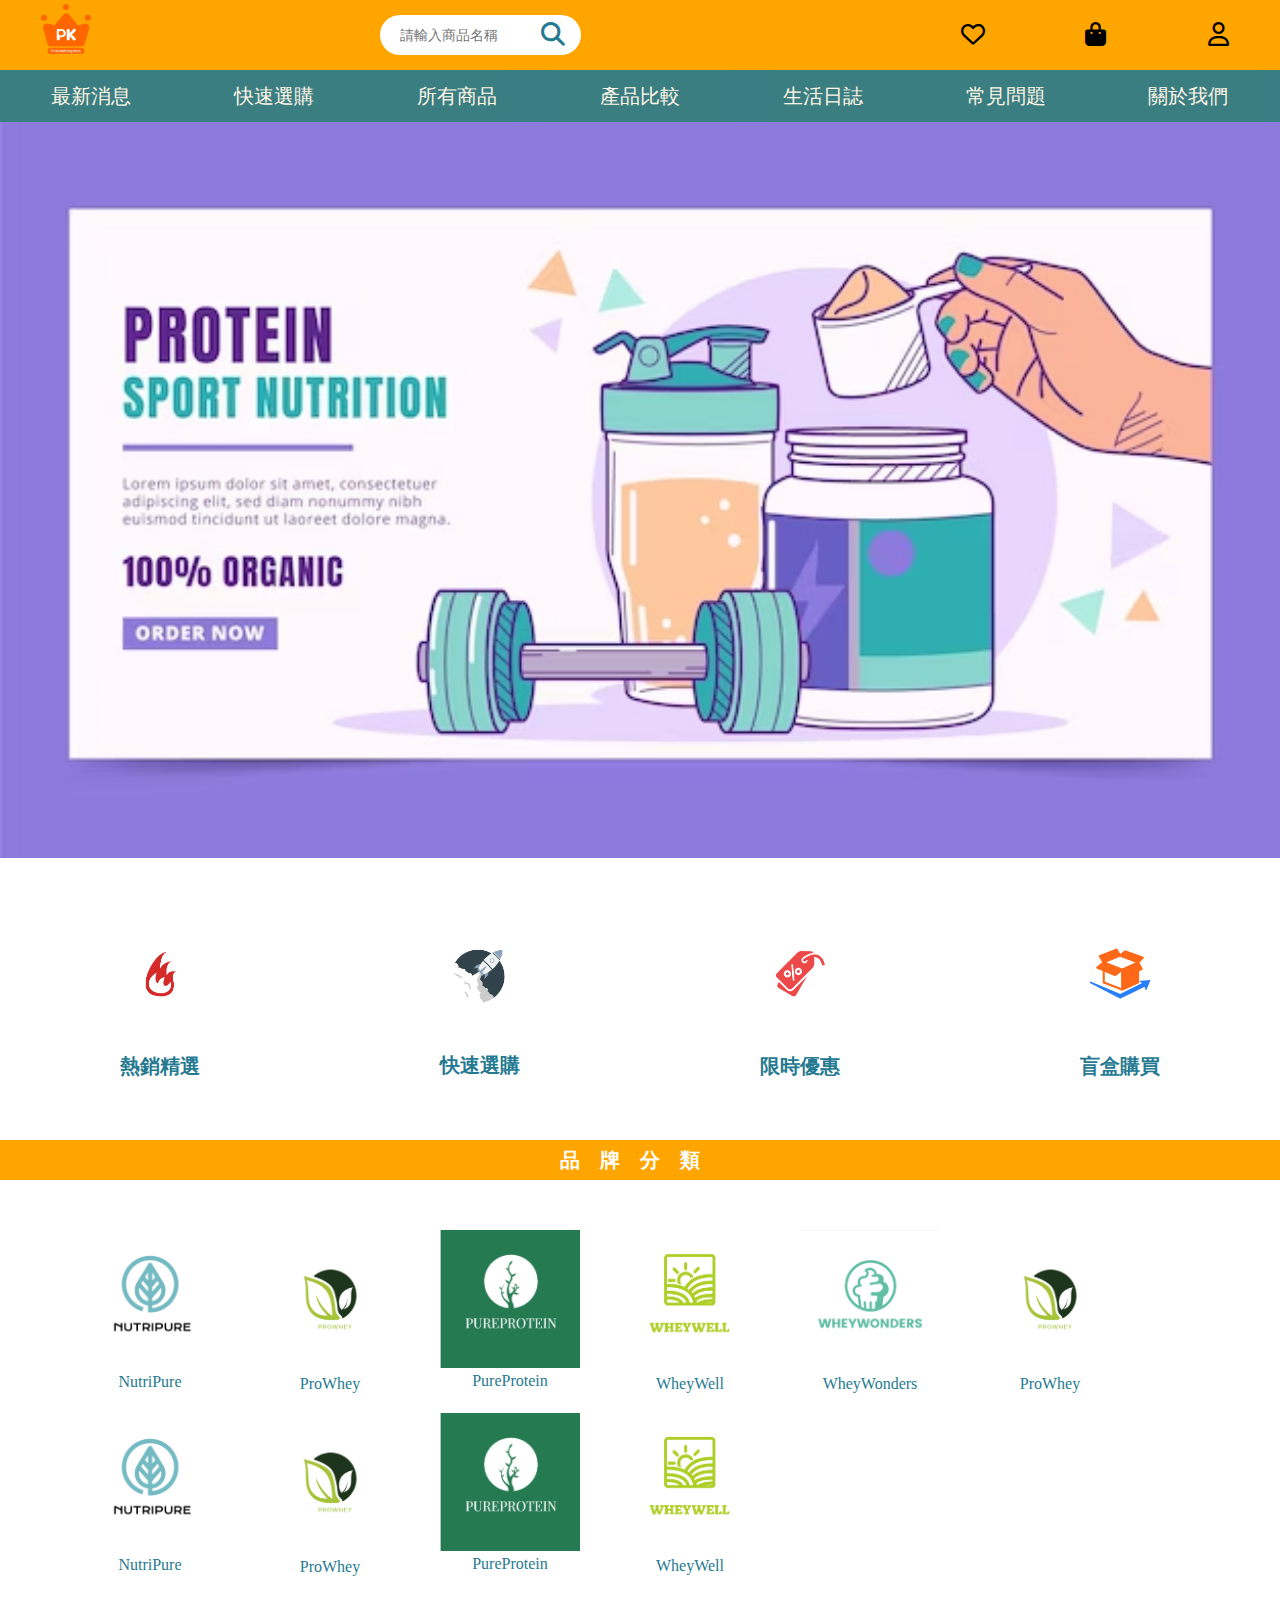
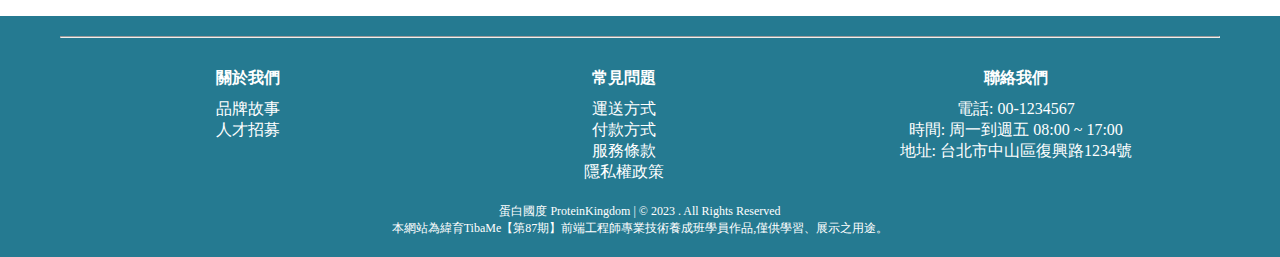
==== index.html @ fda0768e "version1.0" ====
<!DOCTYPE html>
<html lang="en">

<head>
  <meta charset="UTF-8">
  <meta name="viewport" content="width=device-width, initial-scale=1.0">
  <title>蛋白國度|Join and delight</title>
  <link rel="stylesheet" href="./CSS/header.css">
  <link rel="stylesheet" href="./CSS/index.css">
  <link rel="stylesheet" href="./CSS/footer.css">
  <link rel="stylesheet" href="./CSS/all.css">
  <link rel="stylesheet" href="./CSS/fontawesome-free-6.4.2-web/css/all.min.css">
</head>

<body>
  <header class="header">
    <div class="functionBar">
      <div class="logo">
        <a href="./index.html"><img class="logoimg" src="./img/logo_main.svg" alt="logo"></a>
      </div>
      <!-- 收尋欄 -->
      <div class="searchBar">
        <div class="container">
          <input class="input" type="text" placeholder="請輸入商品名稱">
          <div class="right"><i class="fa-solid fa-magnifying-glass fa-xl"></i></div>
        </div>
      </div>
      <div class="menuBtn"><i class="fa-solid fa-bars fa-xl"></i></div>
      <div class="menuBtnClose"><i class="fa-solid fa-x fa-xl"></i></div>
      <div class="favorite">
        <a href="#">
          <i class="fa-regular fa-heart fa-xl"></i>
        </a>
      </div>
      <div class="shoppingCar"><a href="./shoppingcar.html"><i class="fa-solid fa-bag-shopping  fa-xl"></i></a></div>
      <div class="member">
        <a href="#">
          <i class="fa-regular fa-user fa-xl"></i>
        </a>
      </div>
    </div>
    <div class="nav">
      <div class="menu"><a href="./index.html">最新消息</a></div>
      <div class="menu"><a href="./rapidbuy.html">快速選購</a></div>
      <div class="menu"><a href="./index.html">所有商品</a></div>
      <div class="menu"><a href="#">產品比較</a></div>
      <div class="menu"><a href="#">生活日誌</a></div>
      <div class="menu"><a href="#">常見問題</a></div>
      <div class="menu"><a href="./aboutus.html">關於我們</a></div>
    </div>
    <div class="banner">
      <img class="img" src="./img/banner1.avif" alt="banner1">
      <img class="img" src="./img/banner2.avif" alt="banner2">
      <img class="img" src="./img/banner3.avif" alt="banner3">
    </div>
  </header>

  <div class="saleClass">
    <div class="cardBox">
      <a href="./rapidbuy.html">
        <img src="./img/index/hot.png" alt="index_hot">
        <p>熱銷精選</p>
      </a>
    </div>
    <div class="cardBox">
      <a href="./rapidbuy.html">
        <img src="./img/index/rapidbuy.png" alt="rapidbuy">
        <p>快速選購</p>
      </a>
    </div>
    <div class="cardBox">
      <a href="./rapidbuy.html">
        <img src="./img/index/timelimit.png" alt="timelimit">
        <p>限時優惠</p>
      </a>
    </div>
    <div class="cardBox">
      <a href="./rapidbuy.html">
        <img src="./img/index/blindbox.png" alt="blindbox">
        <p>盲盒購買</p>
      </a>
    </div>
  </div>
  <div class="brandTitle">品牌分類</div>
  <div class="brand">
    <div class="brandCard">
      <a href="./rapidbuy.html">
        <img src="./img/brandlogo/NutriPure.png" alt="NutriPure">
        <p>NutriPure</p>
      </a>
    </div>
    <div class="brandCard">
      <a href="./rapidbuy.html">
        <img src="./img/brandlogo/ProWhey.png" alt="ProWhey">
        <p>ProWhey</p>
      </a>
    </div>
    <div class="brandCard">
      <a href="./rapidbuy.html">
        <img src="./img/brandlogo/PureProtein.png" alt="PureProtein">
        <p>PureProtein</p>
      </a>
    </div>
    <div class="brandCard">
      <a href="./rapidbuy.html">
        <img src="./img/brandlogo/WheyWell.png" alt="WheyWell">
        <p>WheyWell</p>
      </a>
    </div>
    <div class="brandCard">
      <a href="./rapidbuy.html">
        <img src="./img/brandlogo/WheyWonders.png" alt="WheyWonders">
        <p>WheyWonders</p>
      </a>
    </div>
    <div class="brandCard">
      <a href="./rapidbuy.html">
        <img src="./img/brandlogo/ProWhey.png" alt="ProWhey">
        <p>ProWhey</p>
      </a>
    </div>
    <div class="brandCard">
      <a href="./rapidbuy.html">
        <img src="./img/brandlogo/NutriPure.png" alt="NutriPure">
        <p>NutriPure</p>
      </a>
    </div>
    <div class="brandCard">
      <a href="./rapidbuy.html">
        <img src="./img/brandlogo/ProWhey.png" alt="ProWhey">
        <p>ProWhey</p>
      </a>
    </div>
    <div class="brandCard">
      <a href="./rapidbuy.html">
        <img src="./img/brandlogo/PureProtein.png" alt="PureProtein">
        <p>PureProtein</p>
      </a>
    </div>
    <div class="brandCard">
      <a href="./rapidbuy.html">
        <img src="./img/brandlogo/WheyWell.png" alt="WheyWell">
        <p>WheyWell</p>
      </a>
    </div>
  </div>
</body>


<!-- footer -->
<footer class="footer">
  <hr>
  <div class="footerOne">

    <div class="box aboutus">
      <div class="title">關於我們</div>
      <div class="content">
        <a href="#">品牌故事</a>
        <a href="#">人才招募</a>
      </div>
    </div>


    <div class="box question">
      <div class="title">常見問題</div>
      <div class="content">
        <a href="#">運送方式</a>
        <a href="#">付款方式</a>
        <a href="#">服務條款</a>
        <a href="#">隱私權政策</a>
      </div>
    </div>
    <div class="box contactus">
      <div class="title" disabled>聯絡我們</div>
      <div class="content">
        <a>電話: 00-1234567</a>
        <a>時間: 周一到週五 08:00 ~ 17:00</a>
        <a>地址: 台北市中山區復興路1234號</a>
      </div>
    </div>
    <div class="copyRight">蛋白國度 ProteinKingdom | © 2023 . All Rights Reserved</div>
  </div>
  <div class="footerTwo">
    本網站為緯育TibaMe【第87期】前端工程師專業技術養成班學員作品,僅供學習、展示之用途。
  </div>

</footer>
<script src="./js/jquery-3.7.1.min.js"></script>
<script src="./js/index.js"></script>
</body>

</html>
---- CSS/header.css ----
.header {
  background-color: #FFA500;
  position: relative;
}

.functionBar {
  display: grid;
  min-height: 60px;
}

.functionBar .logo {
  grid-area: 1/1/2/2;
}

.logo .logoimg {
  height: 50px;
  line-height: 50px;
  margin-top: 4px;
  background-color: #FFA500;
}

.functionBar .searchBar {
  grid-area: 1/3/2/7;
  min-width: 200px;
  padding: 15px 0;

}

.searchBar .container {
  display: grid;
}

.searchBar .container .input {
  grid-area: 1/1/2/5;
  border: 3px solid #257A91;
  height: 40px;
  min-width: 200px;
  border: 0;
  border-radius: 64px;
  padding-left: 20px;
  font-size: 14px;
}


.searchBar .container .right {
  grid-area: 1/4/2/5;
  width: 40px;
  line-height: 40px;
  color: #257A91;
}

.right:hover {
  color: #FFA500;
  cursor: pointer;
}

.right i:hover {
  color: #FFA500;
}



.functionBar .menuBtn {
  grid-area: 1/8/2/9;
  min-width: 40px;
  line-height: 70px;
  text-align: center;
  display: none;
}

.functionBar .menuBtnClose {
  grid-area: 1/8/2/9;
  min-width: 40px;
  line-height: 70px;
  text-align: center;
  display: none;
  z-index: 1;
}


.functionBar .favorite {
  min-width: 40px;
  grid-area: 1/9/2/10;
  line-height: 70px;
  text-align: center;
}

a:hover {

  cursor: pointer;
}

.functionBar .favorite a {
  width: 80px;
}


.functionBar .shoppingCar {
  min-width: 40px;
  grid-area: 1/10/2/11;
  line-height: 70px;
  text-align: center;
}

.functionBar .member {
  min-width: 40px;
  grid-area: 1/11/2/12;
  line-height: 70px;
  text-align: center;
}

/* 選單 */
.header .nav {
  display: flex;
  min-width: fit-content;

}

.header .nav .menu {
  text-align: center;
  width: calc(100% / 7);
  line-height: 52px;
  font-size: 20px;
  background-color: #257A91;
  opacity: .9;
  word-break: keep-all;

}

.menu a {
  color: white;
  padding: 4px 8px;
}

.menuBtn .i:hover,
.menuBtnClose .i:hover {
  color: #257A91 !important;
}

.favorite a:hover,
.shoppingCar a:hover,
.member a:hover {
  color: #257A91 !important;
}

/* banner */
.header .banner {
  display: flex;
  max-width: 100vw;
  overflow: hidden;
}

.banner img {
  position: relative;
  min-width: 100vw;
  animation: banner 9s infinite;
}

/* banner 輪播 */
@keyframes banner {
  0% {
    left: 0px;
  }

  50% {
    left: -100vw;
  }

  100% {
    left: -200vw;
  }

}

@media screen and (max-width: 768px) {

  .header .nav {
    display: flex;
    flex-direction: column;
    position: relative;
    position: fixed;
    right: 30px;
    top: 70px;
    z-index: 1;
  }

  .header .nav .menu {
    text-align: center;
    min-width: fit-content;
    width: 240px;
    line-height: 30px;
    font-size: 18px;
    display: none;
  }

  .menu a {
    color: white;
    padding: 4px 8px;
  }


  .functionBar .menuBtn {
    display: block;
    grid-area: 1/8/2/9;
  }

  .functionBar .menuBtn:hover {
    grid-area: 1/8/2/9;
    cursor: pointer;
    color: #257A91;
  }


  .functionBar .menuBtnClose:hover {
    cursor: pointer;
    color: #257A91;
  }

}

@media screen and (max-width: 350px) {
  .functionBar {
    display: grid;
  }

  .functionBar .logo {
    grid-area: 1/1/2/2;
  }

  .functionBar .searchBar {
    grid-area: 2/1/3/6;
  }

  .functionBar .menuBtn,
  .functionBar .menuBtn:hover,
  .functionBar .menuBtnClose,
  .functionBar .menuBtnClose:hover {
    grid-area: 1/5/2/6;
  }

  .functionBar .favorite {
    grid-area: 1/6/2/7;
  }

  .favorite .shoppingCar {
    grid-area: 1/7/2/8;

  }

  .functionBar .member {
    grid-area: 1/8/2/9;

  }
}
---- CSS/index.css ----
.body {
  margin: 0 auto;
}

.saleClass {

  display: flex;
  flex-wrap: wrap;
  justify-content: space-between;
  margin: 10px 0;
  margin-top: 40px;
}

.saleClass.cardBox {
  width: 150px;
  height: 150px;
  margin: 10px;

}

.cardBox a img {
  width: 150px;
}

.cardBox p {
  color: #257A91;
  text-align: center;
  font-size: 20px;
  font-weight: bold;
}

.cardBox p:hover {
  color: #FFA500;
}

.brandTitle {
  margin-top: 60px;
  min-height: 40px;
  background-color: #FFA500;
  text-align: center;
  line-height: 40px;
  font-size: 20px;
  color: white;
  font-weight: bold;
  letter-spacing: 20px;
}

.brand {
  display: flex;
  flex-wrap: wrap;
  justify-content: flex-start;
  text-align: left;
  margin: 30px auto;
  margin-top: 40px;
  padding: 0 20px;
  max-width: 1200px;
}

.brand .brandCard {
  min-width: 160px;
  margin: 10px;
  text-align: center;
}

.brandCard a img {
  width: 140px;
}

.brandCard p {
  color: #257A91;
}

.brandCard p:hover {
  color: #FFA500;
  font-weight: bold;
}

@media screen and (max-width: 996px) {
  .brand {
    max-width: 800px;
  }
}

@media screen and (max-width: 768px) {
  .saleClass.cardBox {
    min-width: 120px;
  }

  .cardBox a img {
    width: 100px;
    height: 100px;
  }

  .cardBox p {
    color: #257A91;
    text-align: center;
    font-size: 18px;
    font-weight: bold;
  }


  .brand {
    display: flex;
    flex-wrap: wrap;
    justify-content: flex-start;
    max-width: 600px;
  }

  .brand .brandCard {
    max-width: 130px;
    min-width: 120px;

    text-align: center;
  }

  .brandCard a img {
    width: 100px;
  }

}
---- CSS/footer.css ----
.footer {
  /* border: 1px solid red; */
  padding: 20px 60px;
  background-color: #257A91;
  color: white;
  min-width: fit-content;
}

.footerOne {
  display: grid;
}

.aboutus {
  grid-area: 1/1/2/2;
}

.question {
  grid-area: 1/2/2/3;
}

.contactus {
  grid-area: 1/3/2/4;
}

.copyRight {
  grid-area: 2/1/3/4;

}

.footerOne .box {
  margin: 20px 0;
  min-width: 200px;

}

.box .title {
  font-weight: bold;
  margin: 10px 0;
  text-align: center;
}


.content a {
  display: flex;
  color: white;
  justify-content: center;
}

.contactus .content a:hover {
  color: white;
  font-weight: 500;
}



.footerOne .copyRight {
  min-width: 200px;
  font-size: 12px;
  text-align: center;
}

.footerTwo {
  min-width: 200px;
  text-align: center;
  font-size: 12PX;
}

@media screen and (max-width:768px) {
  .footer {
    min-width: 300px;
  }

  .footerOne {

    display: grid;
  }

  .aboutus {
    grid-area: 1/1/2/2;
  }

  .question {
    grid-area: 2/1/3/2;
  }

  .contactus {
    grid-area: 3/1/4/2;
  }

  .copyRight {
    grid-area: 4/1/5/2;

  }

}
---- CSS/all.css ----
* {
  box-sizing: border-box;
  margin: 0 auto;
  padding: 0;
}

a {
  color: black;
  text-decoration: none;
}

a:hover {
  color: #FFA500;
  font-weight: bold;
}



/* breadcrumb */

.breadcrumb {
  background-color: lightgray;
  padding: 2px;
  padding-left: 12px;
  font-size: 14px;
  font-weight: bold;
}

.breadcrumb a {
  border-right: 1px solid black;
  padding: 0 5px;
}

.breadcrumb a:last-child {
  text-decoration: underline;
  border-right: 0px;
}
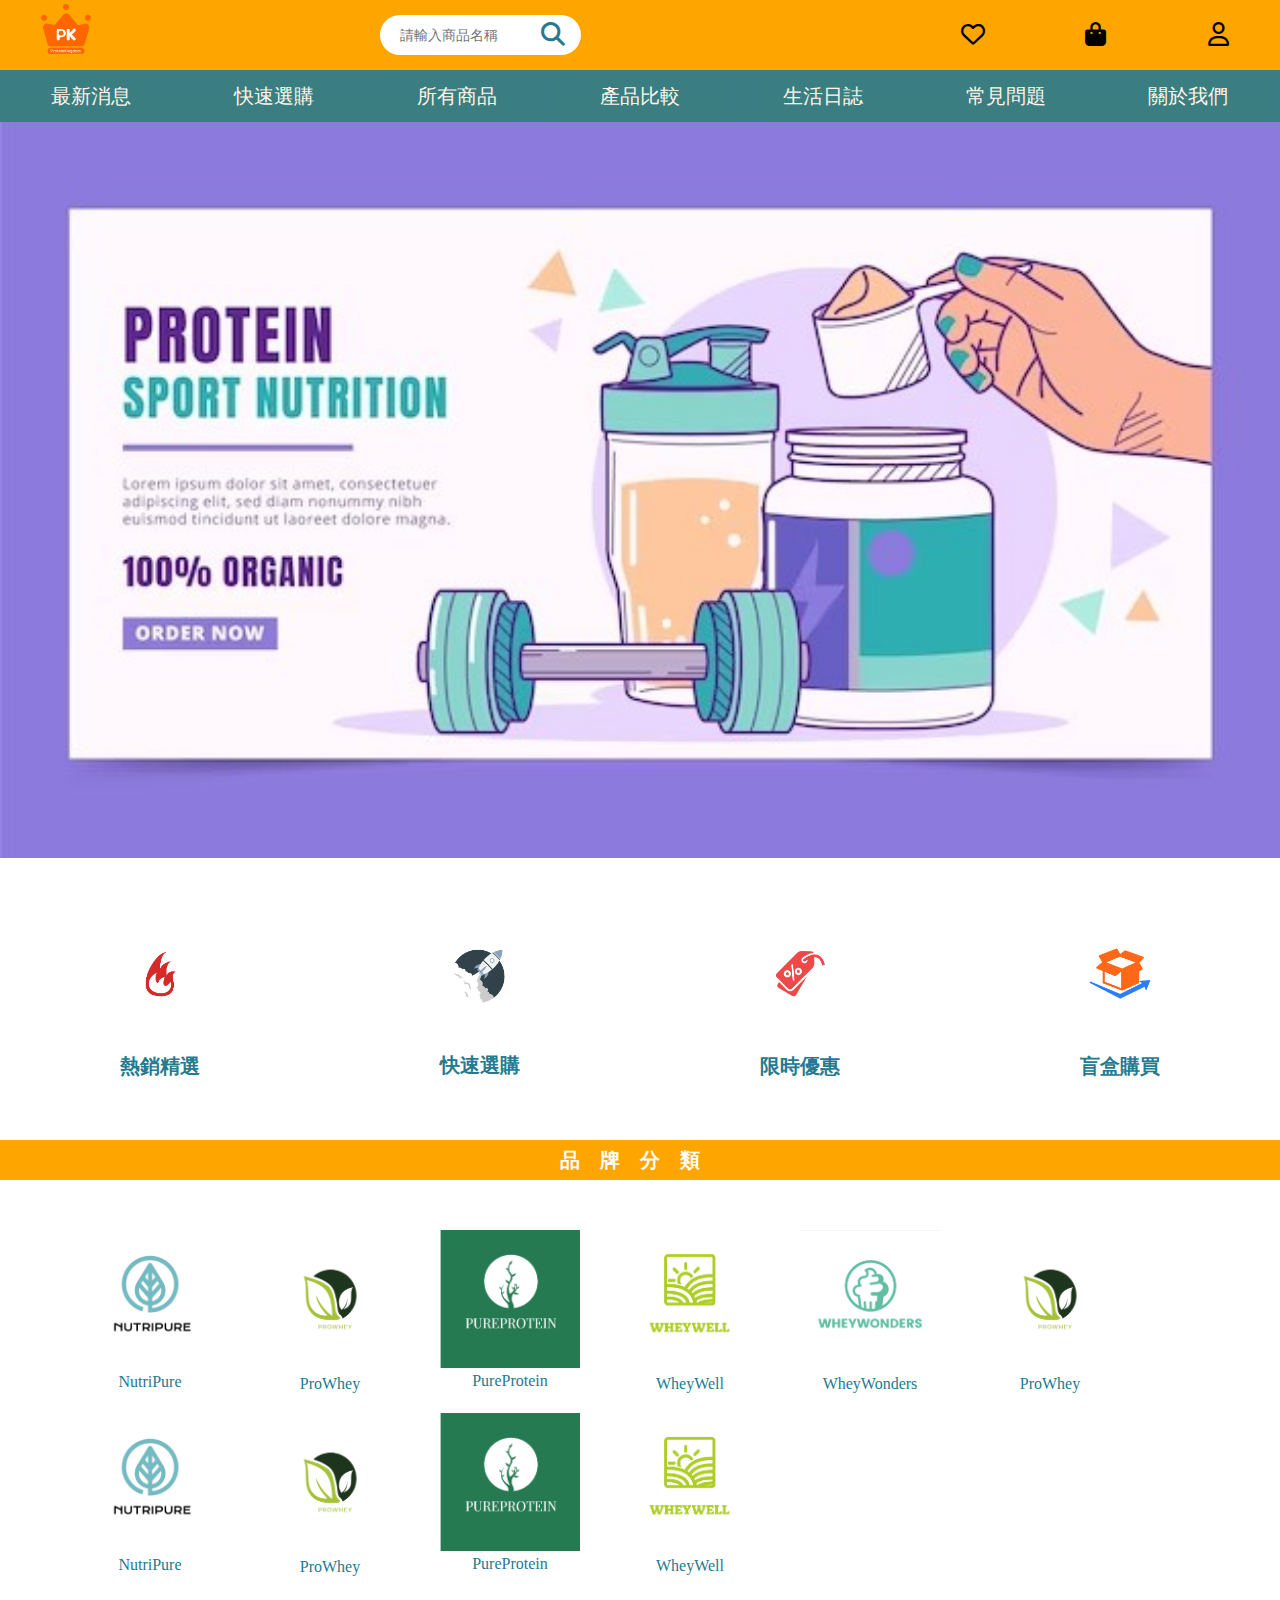
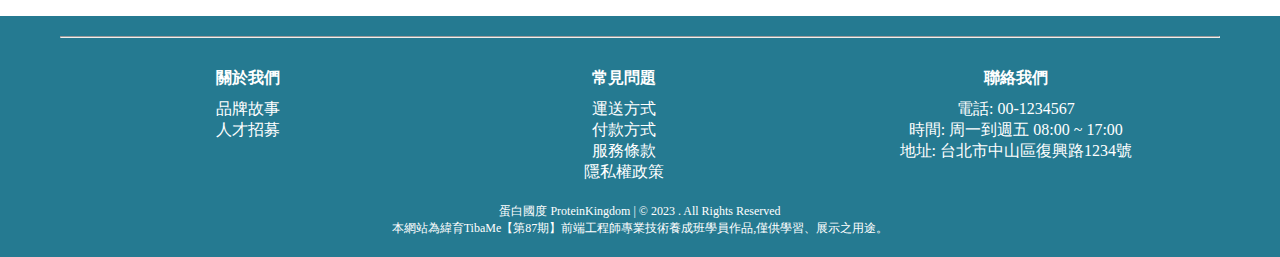
==== commit bd5b5134: "fix: banner error" ====
--- a/index.html
+++ b/index.html
@@ -49,9 +49,9 @@
       <div class="menu"><a href="./aboutus.html">關於我們</a></div>
     </div>
     <div class="banner">
-      <img class="img" src="./img/banner1.avif" alt="banner1">
-      <img class="img" src="./img/banner2.avif" alt="banner2">
-      <img class="img" src="./img/banner3.avif" alt="banner3">
+      <img class="img" src="./img/banner1.jpg" alt="banner1">
+      <img class="img" src="./img/banner2.jpg" alt="banner2">
+      <img class="img" src="./img/banner3.jpg" alt="banner3">
     </div>
   </header>
 
